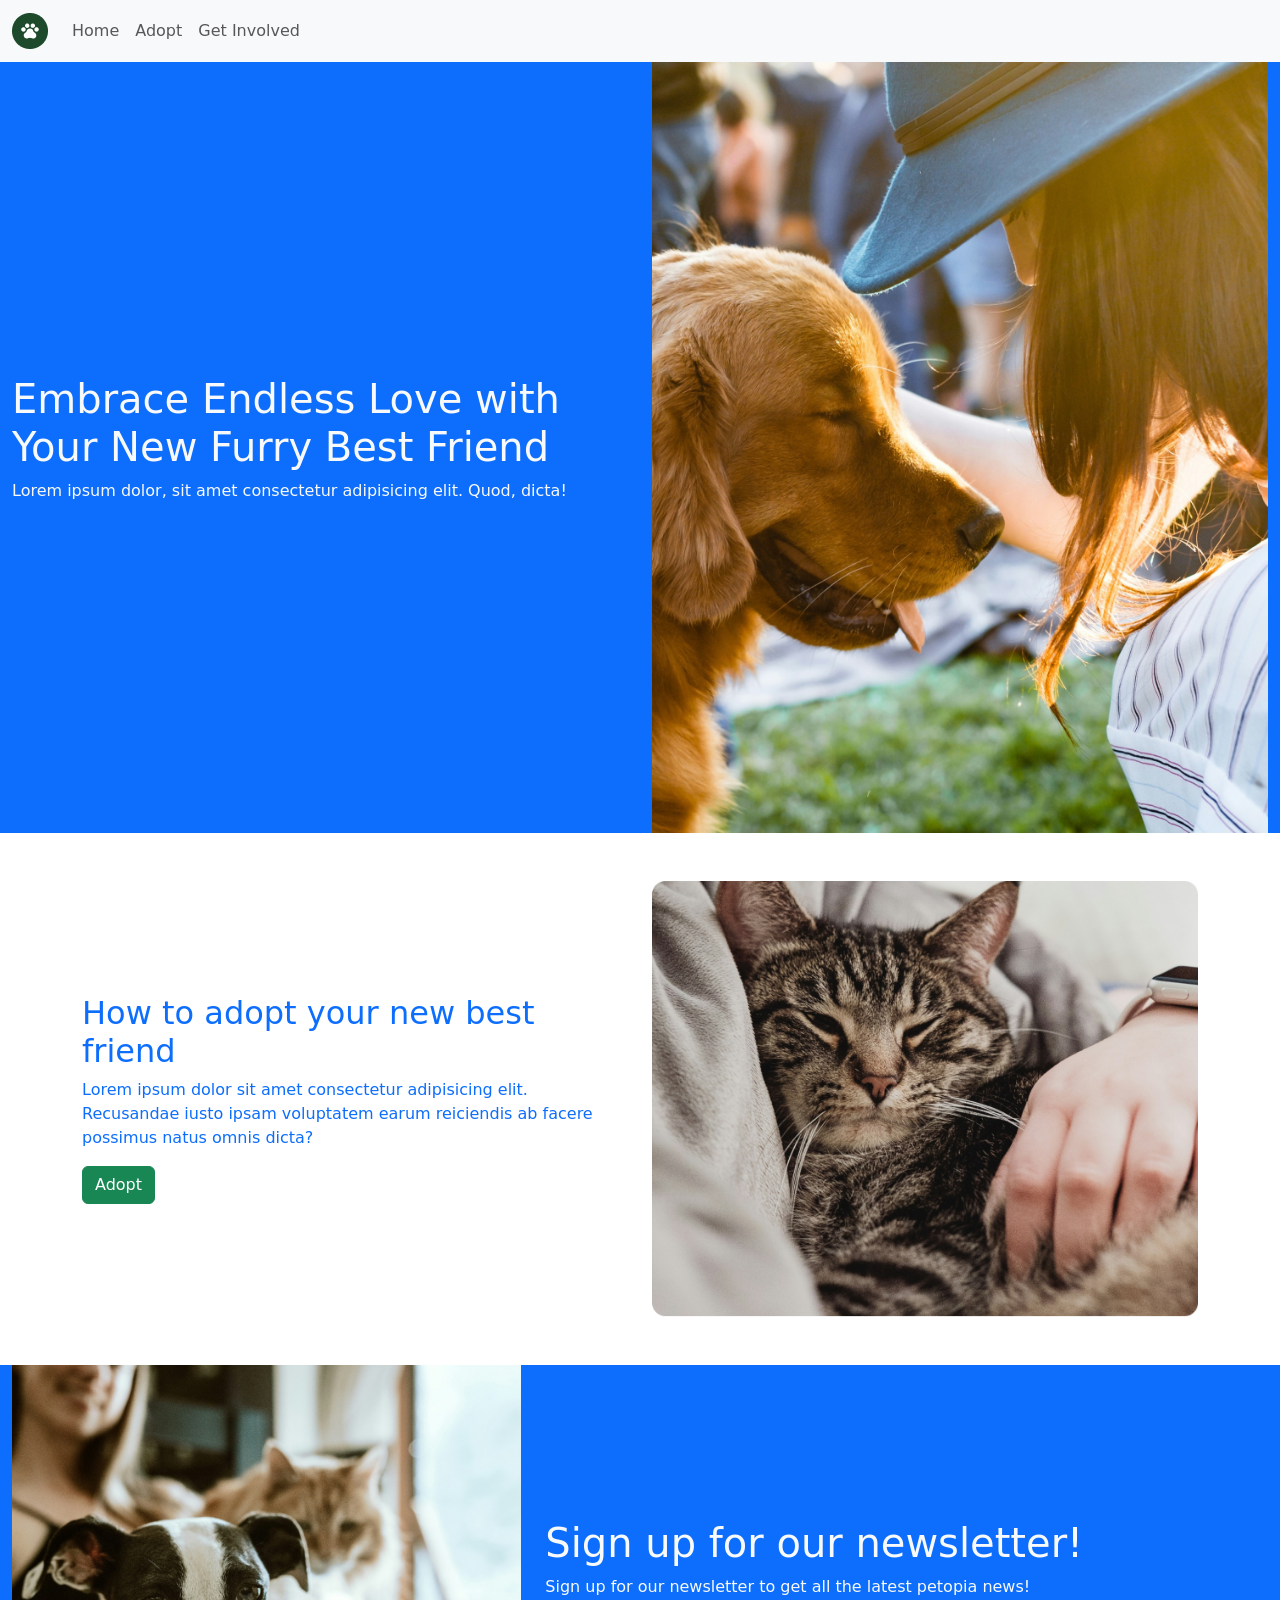
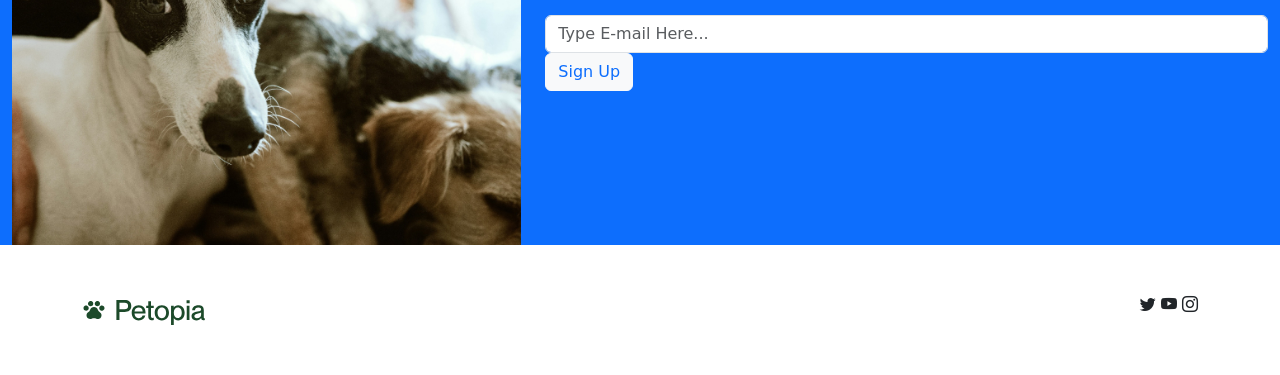
==== petopia-site/adopt.html @ 51ece533 "Add files via upload" ====
<!DOCTYPE html>
<html lang="en">

<head>
    <meta charset="UTF-8">
    <meta name="viewport" content="width=device-width, initial-scale=1.0">
    <title>Petopia - Adopt</title>
    <!-- Latest compiled and minified CSS -->
    <link href="https://cdn.jsdelivr.net/npm/bootstrap@5.3.8/dist/css/bootstrap.min.css" rel="stylesheet">

    <!-- Latest compiled JavaScript -->
    <script src="https://cdn.jsdelivr.net/npm/bootstrap@5.3.8/dist/js/bootstrap.bundle.min.js"></script>
    <!-- custom css -->
    <link rel="stylesheet" href="CSS/custom.CSS">
    <!-- Link icon font -->
    <link rel="stylesheet" href="https://cdn.jsdelivr.net/npm/bootstrap-icons@1.13.2/font/bootstrap-icons.min.css">

</head>

<body>

    <!-- --------------------------collapsable nav bar-------------------------- -->
    <nav class="navbar navbar-expand-sm bg-light navbar-light text-primary sticky-top">
        <div class="container-fluid">
            <a class="navbar-brand" href="index.html"> <img src="Images/logoIcon.png" alt="Petopia Logo"> </a>
            <button class="navbar-toggler" type="button" data-bs-toggle="collapse" data-bs-target="#collapsibleNavbar">
                <span class="navbar-toggler-icon"></span>
            </button>
            <div class="collapse navbar-collapse" id="collapsibleNavbar">
                <ul class="navbar-nav">
                    <li class="nav-item">
                        <a class="nav-link" href="index.html">Home</a>
                    </li>
                    <li class="nav-item">
                        <a class="nav-link" href="adopt.html">Adopt</a>
                    </li>
                    <li class="nav-item">
                        <a class="nav-link" href="involved.html">Get Involved</a>
                    </li>
                </ul>
            </div>
        </div>
    </nav>

    <!-- --------------------------header-------------------------- -->
    <header class="bg-primary text-light mb-5">
        <div class="container-fluid ">
            <div class="row">
                <div class="col-sm-6 my-auto">
                    <h1>Embrace Endless Love with Your New Furry Best Friend</h1>
                    <p>Lorem ipsum dolor, sit amet consectetur adipisicing elit. Quod, dicta!</p>
                </div> <!--col end-->
                <div class="col-sm-6">
                    <img class="img-fluid" src="Images/headerImages/adoptHeader.jpg"
                        alt="Person With Adopted Dog From Petopia">
                </div> <!--col end-->
            </div> <!--row end-->
        </div> <!--contian end-->

    </header>

    <!-- --------------------------main area-------------------------- -->
    <main id="main" class="my-5">
        <div class="container text-primary ">
            <div class="row">
                <div class="col-sm-6 my-auto">
                    <h2>How to adopt your new best friend</h2>
                    <p>Lorem ipsum dolor sit amet consectetur adipisicing elit. Recusandae iusto ipsam voluptatem earum
                        reiciendis ab facere possimus natus omnis dicta?</p>
                    <button type="button" class="btn btn-success">Adopt</button>
                </div>
                <div class="col-sm-6 ">
                    <img class="img-fluid" src="Images/adopt/catCuddle.png"
                        alt="A cat laying comfortably with their new owner">
                </div>
            </div> <!--row end-->
        </div> <!--contain end-->
    </main>

    <!-- --------------------------news letter-------------------------- -->
    <section class="my-5">
        <div class="container-fluid bg-primary">
            <div class="row">
                <div class="col-sm-5">
                    <img class="img-fluid" src="Images/newsletter.jpg" alt="Pets really want to give you a newsletter">
                </div> <!--col end-->
                <div class="col-sm-7 my-auto text-light">
                    <h1>Sign up for our newsletter!</h1>
                    <p>Sign up for our newsletter to get all the latest petopia news!</p>

                    <input type="text" class="form-control" placeholder="Type E-mail Here...">

                    <button type="button" class="btn btn-light text-primary">Sign Up</button>
                </div> <!--col end-->
            </div> <!--row end-->
        </div> <!--contain end-->
    </section>

    <!-- --------------------------footer-------------------------- -->
    <footer class="my-5">
        <div class="container">
            <div class="row">
                <div class="col-sm-3">
                    <a href="index.html"><img src="Images/logoFull.svg" alt="Petopia's Logo"></a>
                </div><!--col end-->
                <div class="col-sm-9 text-end">
                    <i class="bi bi-twitter"></i>
                    <i class="bi bi-youtube"></i>
                    <i class="bi bi-instagram"></i>
                </div>

            </div> <!--row end-->


        </div> <!--contain end-->
    </footer>
</body>

</html>
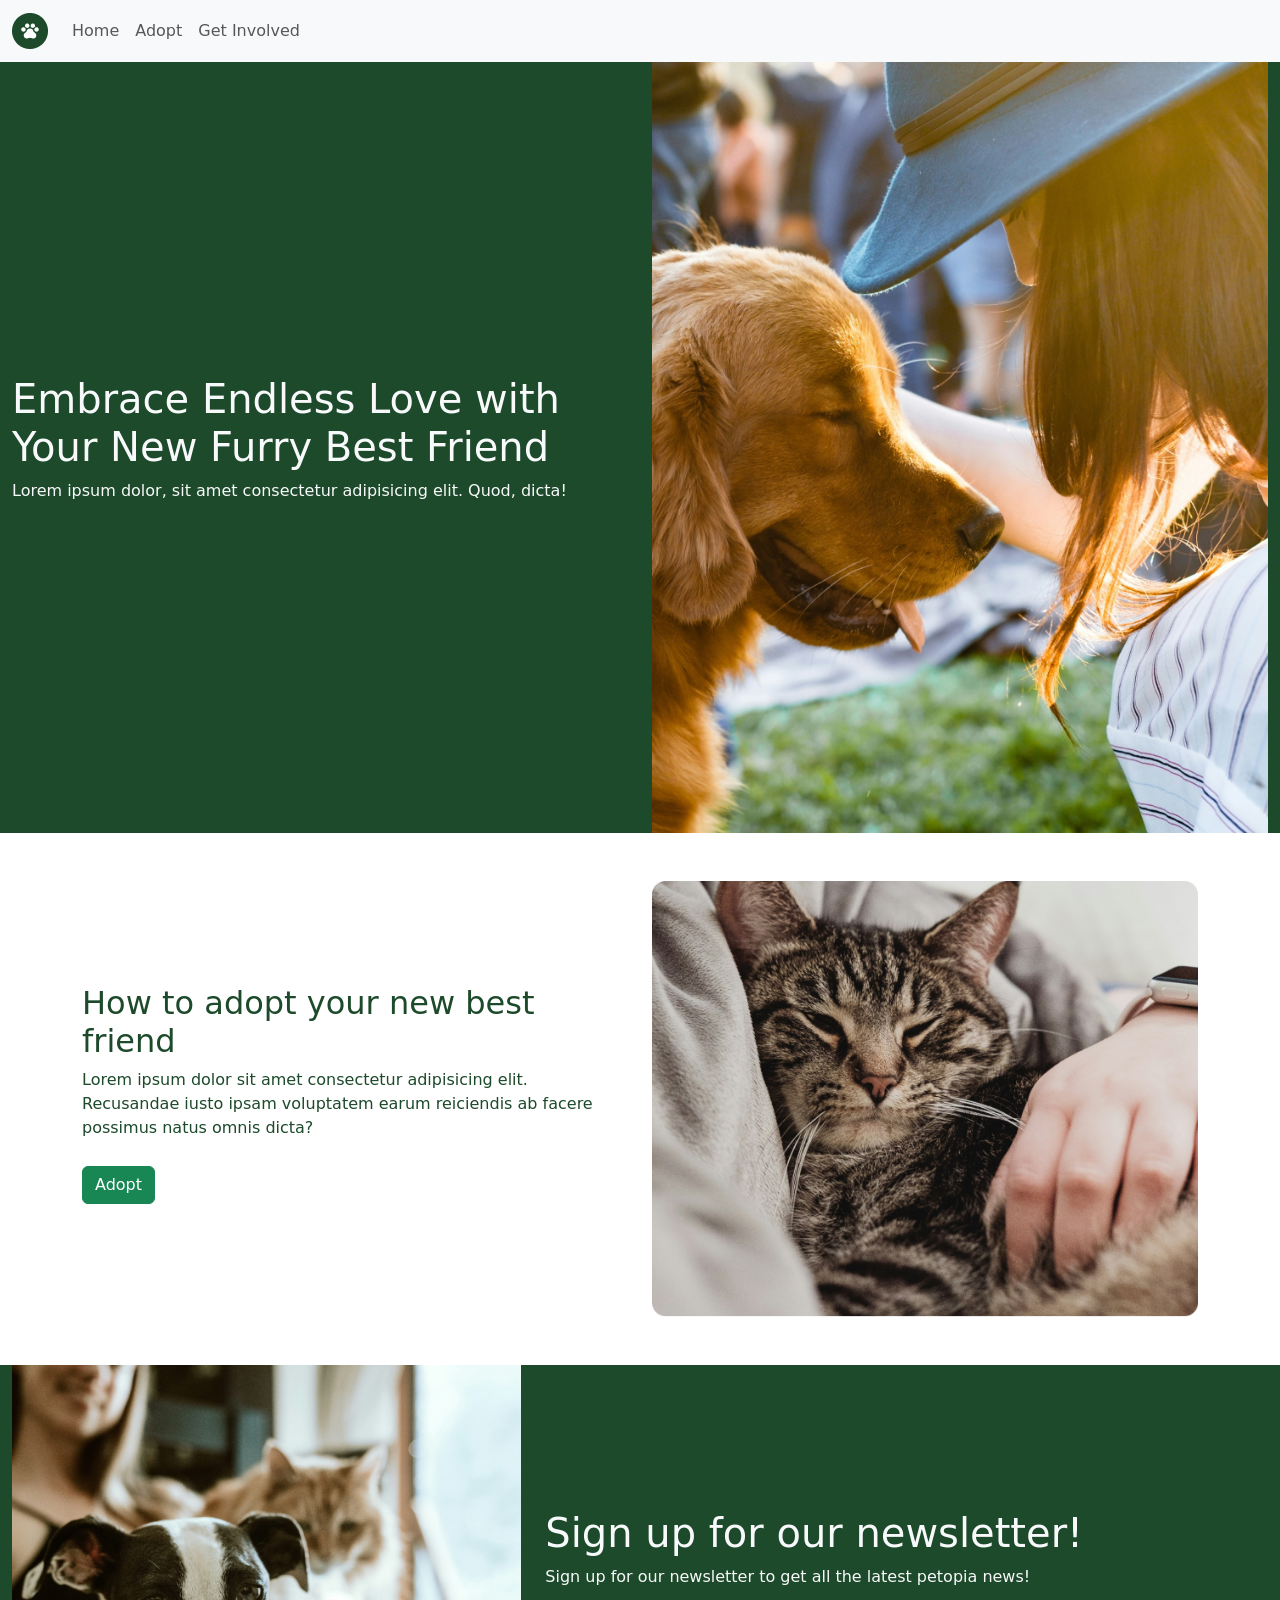
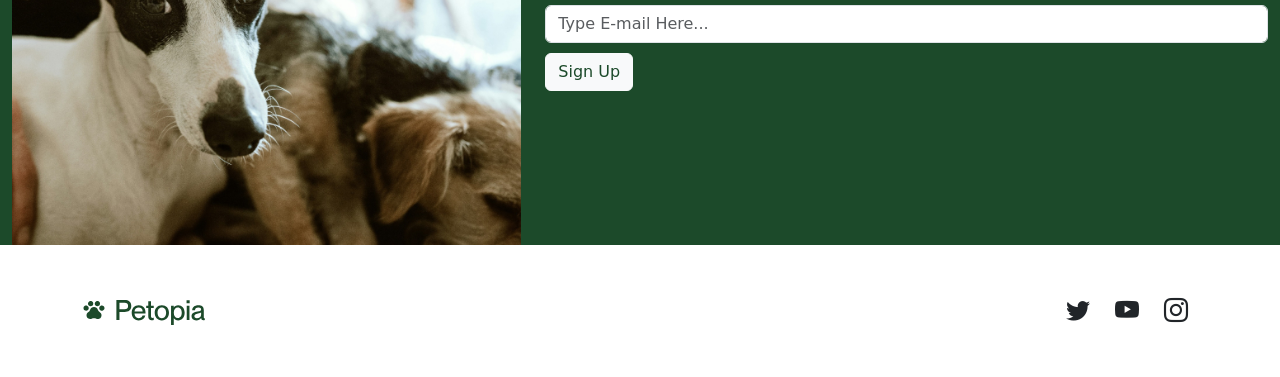
==== commit c965b73e: "Add files via upload" ====
--- a/petopia-site/adopt.html
+++ b/petopia-site/adopt.html
@@ -11,7 +11,7 @@
     <!-- Latest compiled JavaScript -->
     <script src="https://cdn.jsdelivr.net/npm/bootstrap@5.3.8/dist/js/bootstrap.bundle.min.js"></script>
     <!-- custom css -->
-    <link rel="stylesheet" href="CSS/custom.CSS">
+    <link rel="stylesheet" href="CSS/custom.css">
     <!-- Link icon font -->
     <link rel="stylesheet" href="https://cdn.jsdelivr.net/npm/bootstrap-icons@1.13.2/font/bootstrap-icons.min.css">
 
--- a/petopia-site/CSS/custom.css
+++ b/petopia-site/CSS/custom.css
@@ -0,0 +1,16 @@
+:root
+{
+    --bs-primary: #1c4a2a;
+    --bs-primary-rgb:28, 74, 42;
+
+
+}
+i
+{
+    font-size: 1.5rem;
+    margin: auto 10px;
+}
+button
+{
+    margin: 10px 0px;
+}
